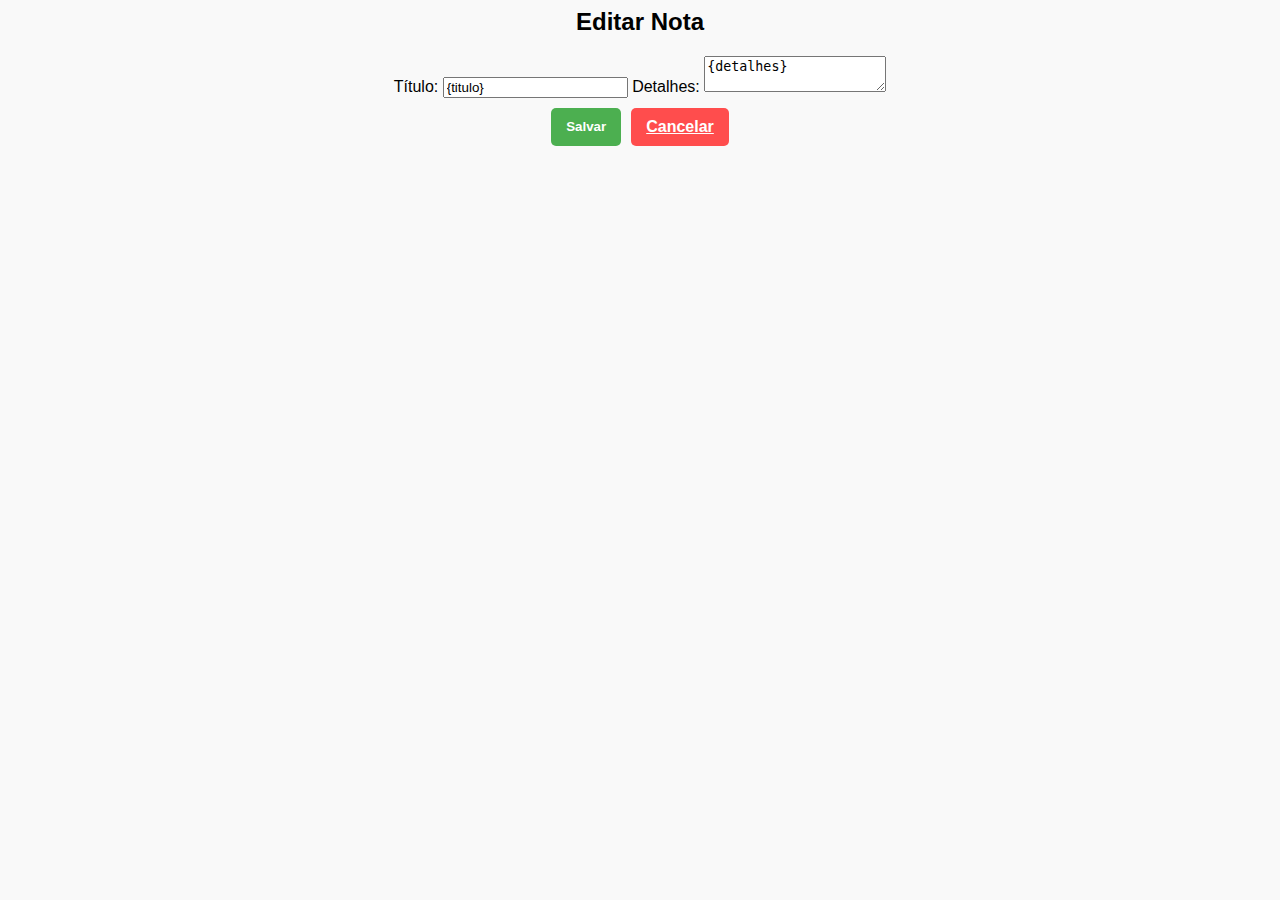
==== static/templates/edit_note.html @ c51d318c "so farta arruma o css da edicao e criar a padina html de erro 404" ====
<!-- edit_note.html -->
<html lang="pt-br">
<head>
    <meta charset="UTF-8">
    <title>Editar Nota</title>
    <link rel="stylesheet" href="/static/css/getit.css">
</head>
<body>
    <h2>Editar Nota</h2>
    <form action="/update" method="POST">
        <input type="hidden" name="id" value="{id}">
        <label for="titulo">Título:</label>
        <input type="text" id="titulo" name="titulo" value="{titulo}">
        <label for="detalhes">Detalhes:</label>
        <textarea id="detalhes" name="detalhes">{detalhes}</textarea>
        <div class="button-container">
            <button type="submit" class="edit-btn">Salvar</button>
            <a href="/" class="delete-btn">Cancelar</a>
        </div>
    </form>
</body>
</html>
---- static/css/getit.css ----
/* 🎨 Estilo geral da página */
body {
    font-family: Arial, sans-serif;
    background-color: #f9f9f9;
    text-align: center;
}

/* 📝 Estilo do formulário de adicionar notas */
.add-note-form {
    background-color: #fff;
    padding: 20px;
    border-radius: 8px;
    box-shadow: 0 2px 4px rgba(0, 0, 0, 0.1);
    width: 350px;
    text-align: left;
}

.add-note-form label {
    display: block;
    margin-top: 5px;
    font-weight: bold;
}

.add-note-form input[name="titulo"],
.add-note-form input[name="detalhes"] {
    width: 100%;
    padding: 10px;
    margin-top: 5px;
    border-radius: 5px;
    border: 1px solid #ddd;
    box-sizing: border-box;
}

.add-note-form input[name='Enviar'] {
    width: 70%;
    padding: 10px;
    background-color: #4CAF50;
    color: white;
    border-radius: 5px;
    border: none;
    cursor: pointer;
    margin-top: 20px;
}

.add-note-form input[name='Enviar']:hover {
    background-color: #3e9742;
}

/* 🗒️ Lista de notas (post-its) */
ul {
    list-style-type: none;
    padding: 0;
    display: flex;
    flex-wrap: wrap;
    gap: 20px;
    justify-content: center;
}

.note-item {
    background-color: #fffb88;          /* 💛 Cor de post-it amarelo */
    border: 1px solid #f0e68c;          /* 🟨 Borda clara */
    border-radius: 10px;               /* 🔄 Cantos arredondados */
    width: 250px;                      /* 📏 Largura fixa */
    height: 250px;                     /* 📐 Altura fixa para todos iguais */
    padding: 15px;
    box-shadow: 3px 3px 5px rgba(0, 0, 0, 0.2);
    text-align: left;
    word-wrap: break-word;
    overflow-y: auto;                  /* 🎢 Scroll vertical se o texto for muito grande */
    overflow-x: hidden;                /* 🚫 Sem scroll horizontal */
    transition: transform 0.2s;
    display: flex;
    flex-direction: column;
    justify-content: space-between;   /* 🏗️ Mantém título no topo e botões na base */
}

.note-item:hover {
    transform: scale(1.05);           /* 🔍 Efeito ao passar o mouse */
}

/* 🎛️ Ajuste para esconder barra de rolagem em alguns navegadores (opcional) */
.note-item::-webkit-scrollbar {
    width: 5px;
}

.note-item::-webkit-scrollbar-thumb {
    background-color: #c5c5c5;
    border-radius: 10px;
}

/* 🖱️ Botões de ação (Apagar e Editar) */
.button-container {
    display: flex;
    justify-content: center;
    gap: 10px;
    margin-top: 10px;
}

.action-form {
    background-color: transparent;
    padding: 0;
    margin: 0;
    display: inline;
    box-shadow: none;
}

/* 🗑️ Botão de apagar */
.delete-btn {
    background-color: #ff4d4d;
    color: white;
    border-radius: 5px;
    border: none;
    padding: 10px 15px;
    cursor: pointer;
    font-weight: bold;
    transition: background-color 0.3s ease;
    box-shadow: none; /* ✅ Sem sombra no botão de apagar */
}

.delete-btn:hover {
    background-color: #e60000;
}

/* ✏️ Botão de editar */
.edit-btn {
    background-color: #4CAF50;
    color: white;
    border-radius: 5px;
    border: none;
    padding: 10px 15px;
    cursor: pointer;
    font-weight: bold;
    transition: background-color 0.3s ease;
    box-shadow: none; /* ✅ Sem sombra no botão de editar */
}

.edit-btn:hover {
    background-color: #45a049;
}

/* 🎯 Container da imagem + formulário lado a lado */
.header-container {
    display: flex;
    justify-content: center;
    align-items: center;
    gap: 50px;           /* 🏖️ Espaço entre a imagem e o formulário */
    padding: 30px 0;
}


/* 🖼️ Ajustes para a imagem e o texto */
.header-container p {
    font-size: 18px;
    color: #2a2828;
    text-align: center;
    margin-top: 10px;
}
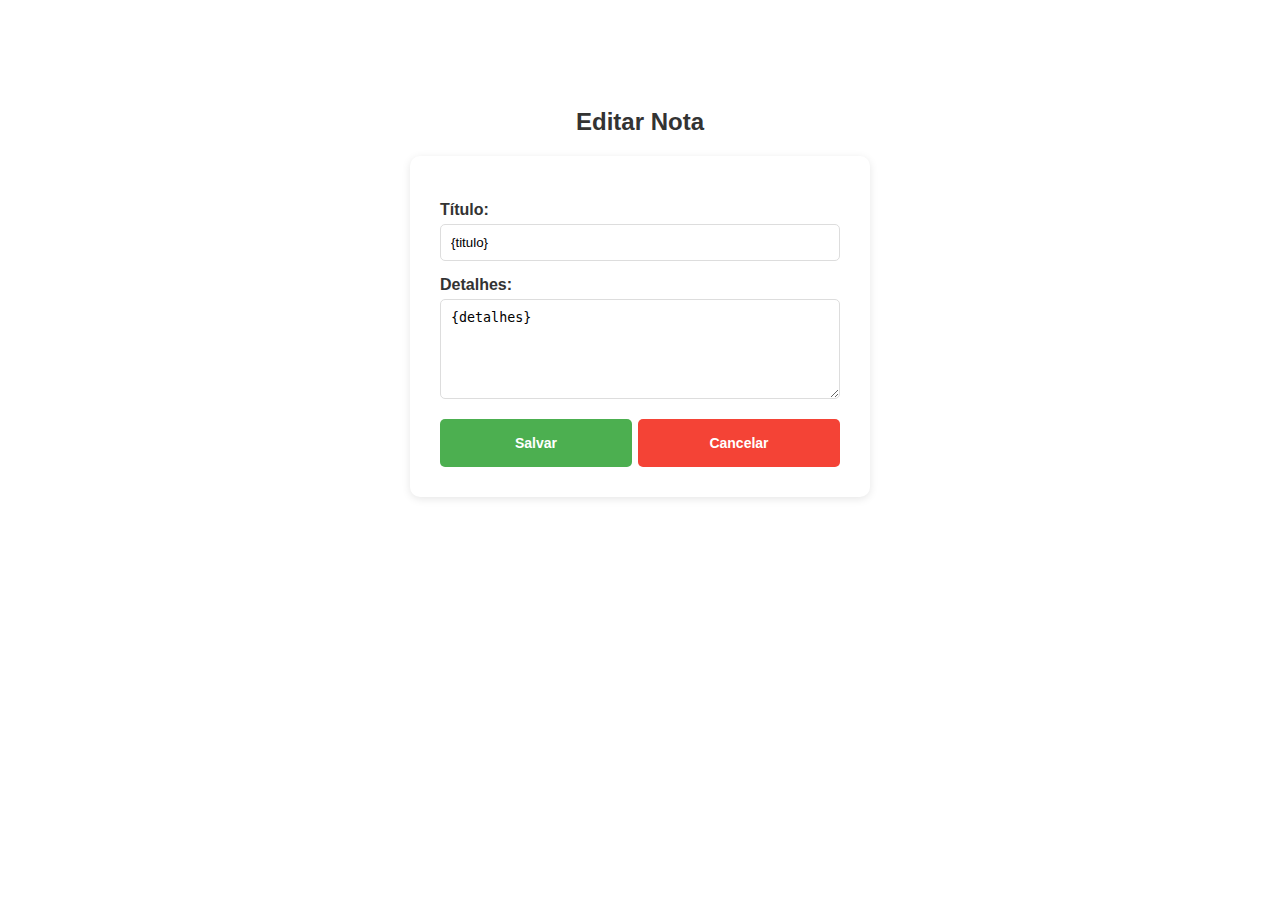
==== commit 697b2ef4: "provavelmente ta pronto agr" ====
--- a/static/templates/edit_note.html
+++ b/static/templates/edit_note.html
@@ -3,7 +3,7 @@
 <head>
     <meta charset="UTF-8">
     <title>Editar Nota</title>
-    <link rel="stylesheet" href="/static/css/getit.css">
+    <link rel="stylesheet" href="/static/css/editnote.css">
 </head>
 <body>
     <h2>Editar Nota</h2>
--- a/static/css/editnote.css
+++ b/static/css/editnote.css
@@ -0,0 +1,90 @@
+
+body {
+    font-family: Arial, sans-serif;
+    background-color: #ffffff;
+    text-align: center;
+    padding: 100px;
+}
+
+
+form {
+    background-color: #fff;
+    padding: 30px;
+    border-radius: 10px;
+    box-shadow: 0 2px 8px rgba(0, 0, 0, 0.1);
+    width: 400px;
+    margin: 0 auto;
+    text-align: left;
+}
+
+form label {
+    display: block;
+    margin-top: 15px;
+    font-weight: bold;
+    color: #333;
+}
+
+
+form input[type="text"],
+form textarea {
+    width: 100%;
+    padding: 10px;
+    margin-top: 5px;
+    border-radius: 5px;
+    border: 1px solid #ddd;
+    box-sizing: border-box;
+}
+
+
+form textarea {
+    resize: vertical;
+    min-height: 100px;
+}
+
+
+.button-container {
+    display: flex;
+    justify-content: space-between;
+    margin-top: 20px;
+}
+
+
+.edit-btn {
+    width: 48%;
+    font-size: 14px;
+    padding: 10px;
+    background-color: #4CAF50;
+    color: white;
+    border: none;
+    border-radius: 5px;
+    cursor: pointer;
+    font-weight: bold;
+}
+
+.edit-btn:hover {
+    background-color: #45a049;
+}
+
+
+.delete-btn {
+    width: 48%;
+    font-size: 14px;
+    padding: 5px;
+    background-color: #f44336;
+    color: white;
+    border: none;
+    border-radius: 5px;
+    text-align: center;
+    text-decoration: none;
+    line-height: 38px;
+    font-weight: bold;
+}
+
+.delete-btn:hover {
+    background-color: #d32f2f;
+}
+
+h2 {
+    color: #333;
+    margin-bottom: 20-px;
+}
